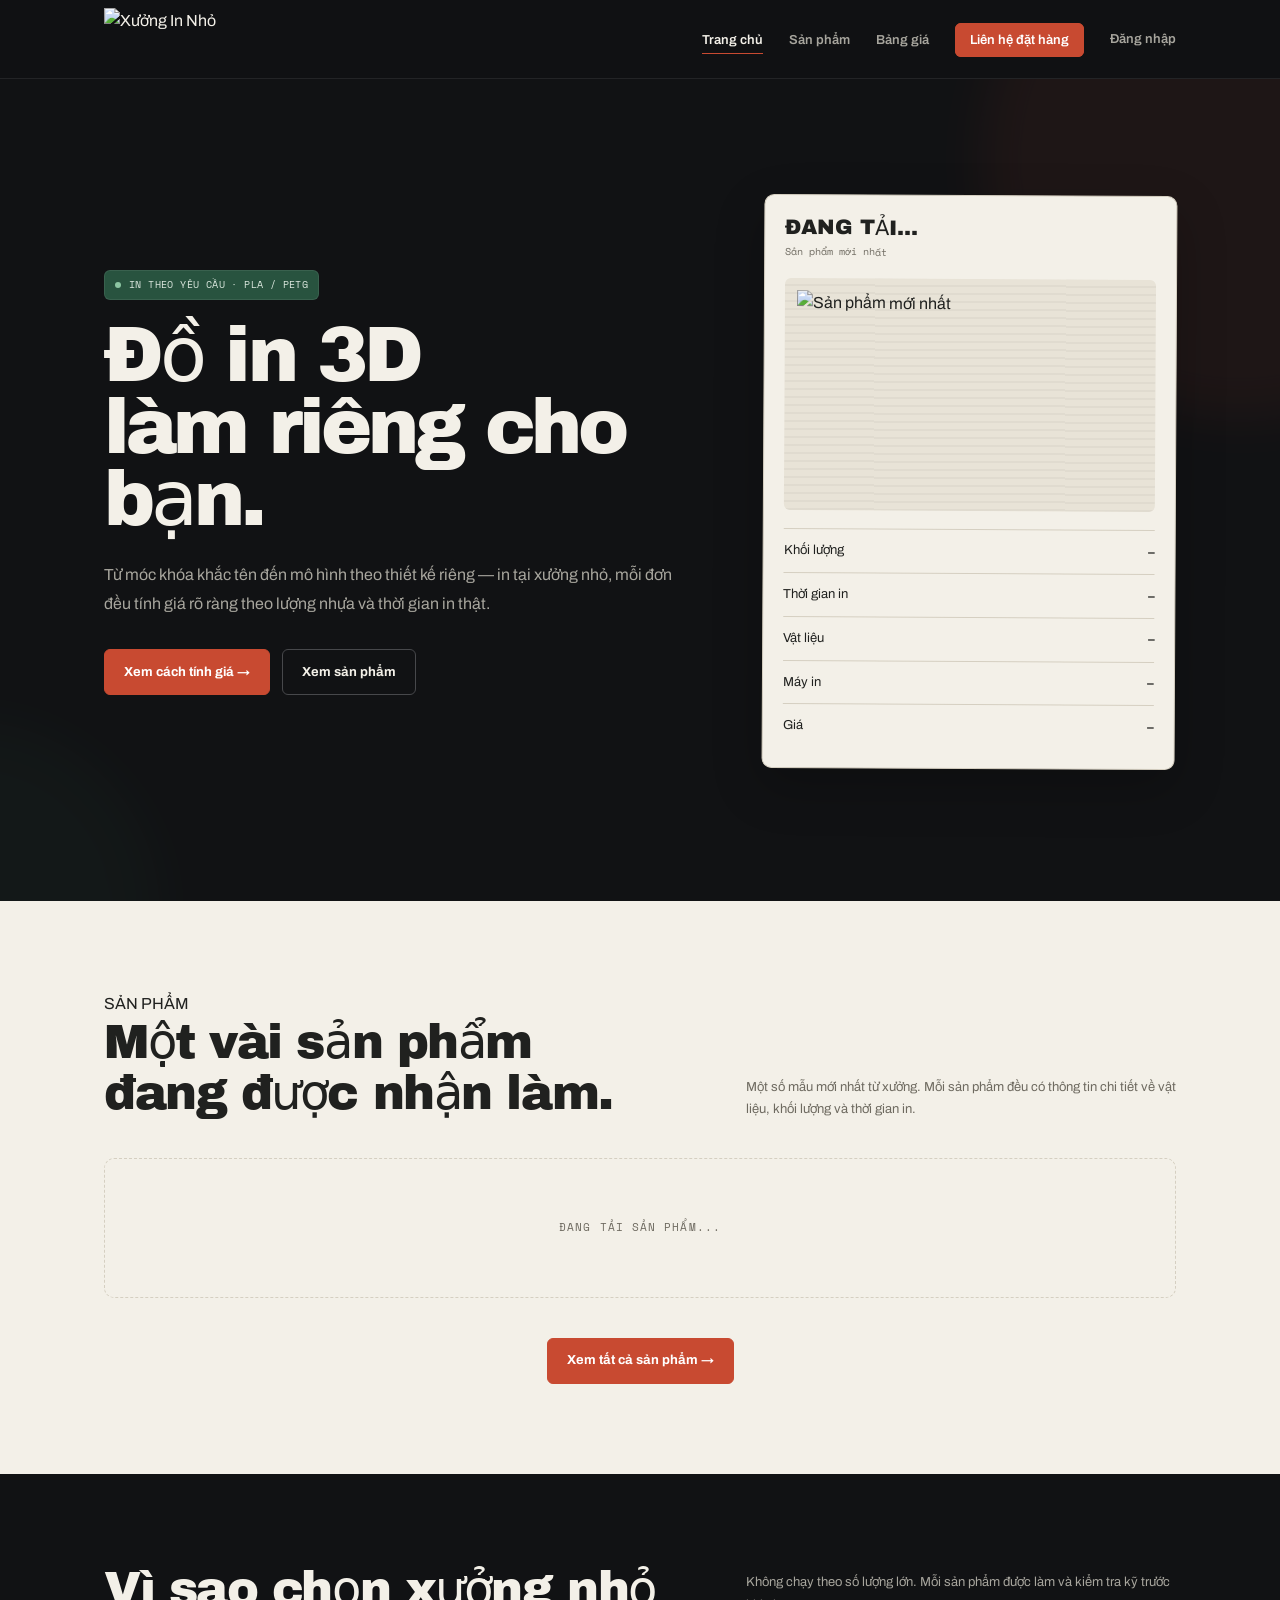
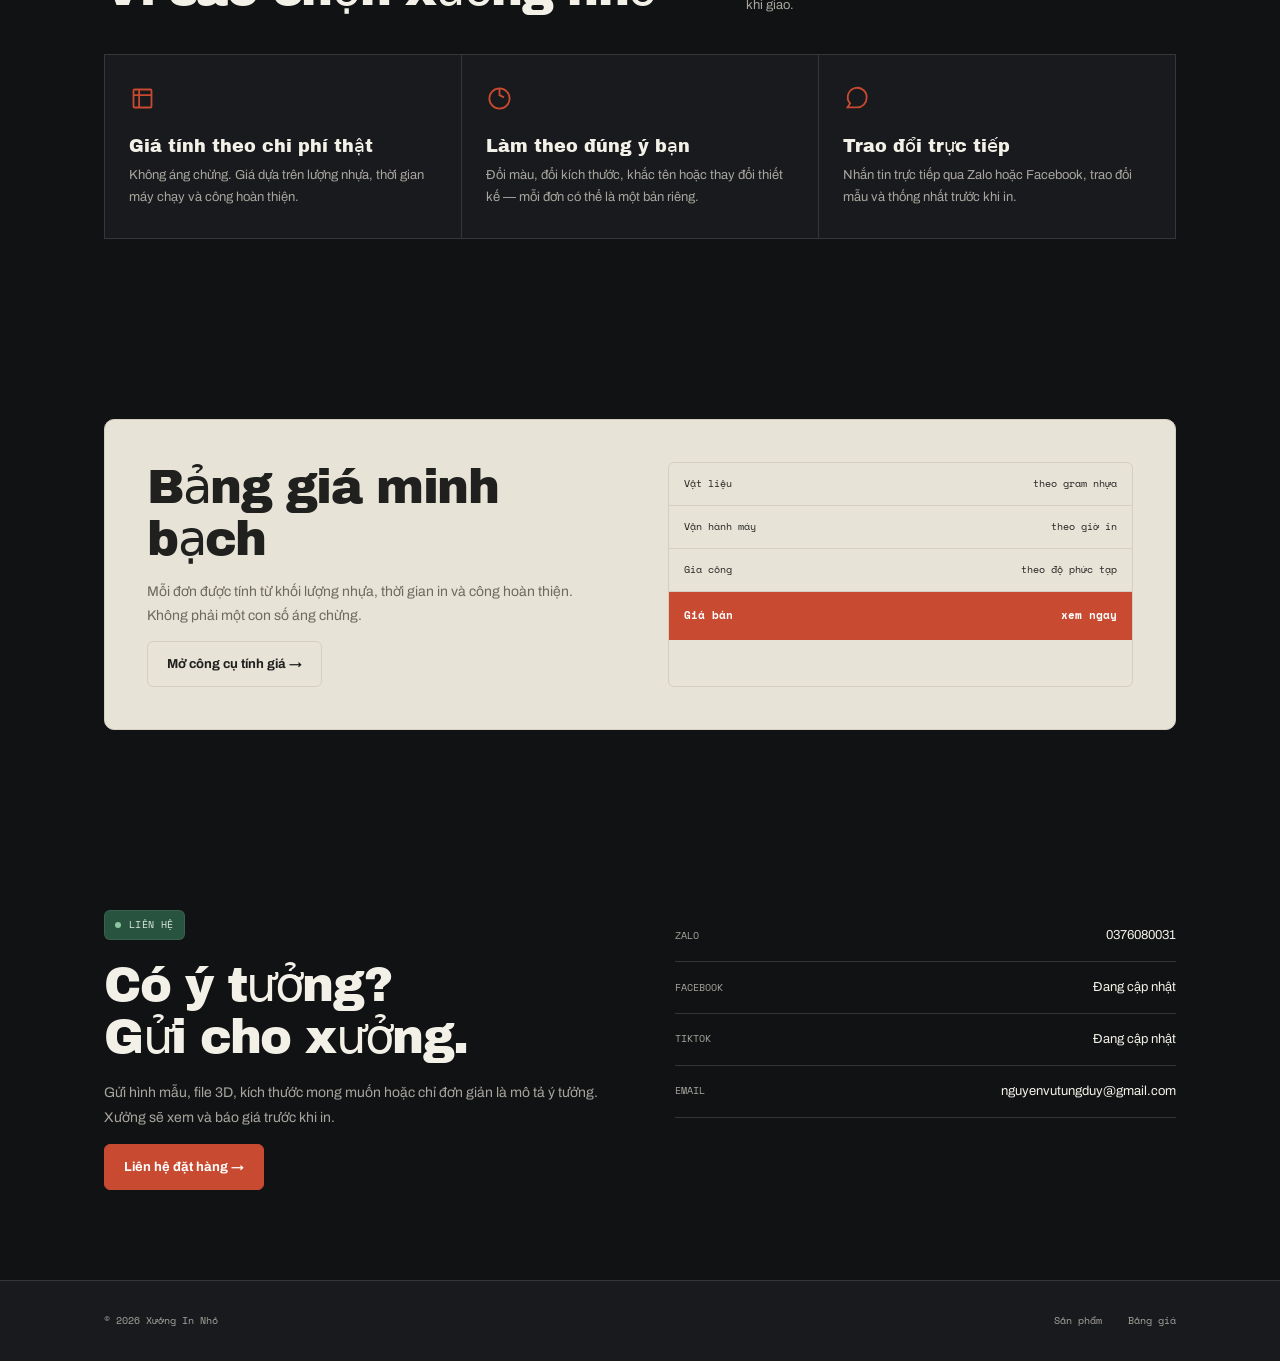
==== index.html @ 3a566a76 "first version" ====
<!DOCTYPE html>
<html lang="vi">

<head>

    <meta charset="UTF-8">

    <meta name="viewport" content="width=device-width, initial-scale=1.0">

    <title>
        Đồ in 3D làm riêng cho bạn | Xưởng In Nhỏ
    </title>


    <!-- ==================================================
         GOOGLE FONTS
    ================================================== -->

    <link rel="preconnect" href="https://fonts.googleapis.com">

    <link rel="preconnect" href="https://fonts.gstatic.com" crossorigin>

    <link
        href="https://fonts.googleapis.com/css2?family=Archivo:wght@400;500;600;700&family=Archivo+Black&family=Space+Mono:wght@400;700&display=swap"
        rel="stylesheet">


    <!-- ==================================================
         CSS CHÍNH
    ================================================== -->

    <link rel="stylesheet" href="css/style.css">

</head>


<body>


    <!-- ==================================================
         HEADER
    ================================================== -->

    <header>

        <nav class="nav">


            <!-- LOGO -->

            <a href="index.html" class="logo">

                <img src="images/designer.png" alt="Xưởng In Nhỏ">

            </a>


            <!-- MOBILE MENU -->

            <button class="nav-toggle" aria-label="Mở menu">
                ☰
            </button>


            <!-- MENU -->

            <ul class="nav-links">

                <li>

                    <a href="index.html" class="active">
                        Trang chủ
                    </a>

                </li>


                <li>

                    <a href="sanpham.html">
                        Sản phẩm
                    </a>

                </li>


                <li>

                    <a href="tinh-gia.html">
                        Bảng giá
                    </a>

                </li>


                <li>

                    <a href="#lien-he" class="cta">
                        Liên hệ đặt hàng
                    </a>

                </li>


                <!-- ==================================================
                     ADMIN LOGIN
                ================================================== -->

                <li id="adminNavItem" class="admin-nav-item">

                    <a href="dangnhap.html" id="adminLoginLink">
                        Đăng nhập
                    </a>

                </li>

            </ul>

        </nav>

    </header>



    <!-- ==================================================
         HERO
    ================================================== -->

    <main>


        <section class="hero">

            <div class="container">


                <!-- LEFT -->

                <div>

                    <span class="hero-tag">
                        IN THEO YÊU CẦU · PLA / PETG
                    </span>


                    <h1>

                        Đồ in 3D

                        <br>

                        làm riêng cho bạn.

                    </h1>


                    <p class="lead">

                        Từ móc khóa khắc tên đến mô hình theo
                        thiết kế riêng — in tại xưởng nhỏ,
                        mỗi đơn đều tính giá rõ ràng theo
                        lượng nhựa và thời gian in thật.

                    </p>


                    <div class="hero-actions">


                        <a href="tinh-gia.html" class="btn btn-primary">
                            Xem cách tính giá →
                        </a>


                        <a href="#san-pham" class="btn btn-outline">
                            Xem sản phẩm
                        </a>

                    </div>

                </div>



                <!-- RIGHT / PRODUCT PREVIEW -->

                <div class="spec-card" id="latestProductCard">

                    <div class="spec-head">
                        <div>
                            <div class="spec-title" id="latestProductName">
                                ĐANG TẢI...
                            </div>

                            <div class="spec-sub" id="latestProductCategory">
                                Sản phẩm mới nhất
                            </div>
                        </div>
                    </div>


                    <div class="spec-thumb">
                        <img id="latestProductImage" src="images/products/moc-khoa-ten.jpg" alt="Sản phẩm mới nhất">
                    </div>


                    <div class="spec-row">
                        <span>
                            Khối lượng
                        </span>

                        <span id="latestProductWeight">
                            —
                        </span>
                    </div>


                    <div class="spec-row">
                        <span>
                            Thời gian in
                        </span>

                        <span id="latestProductTime">
                            —
                        </span>
                    </div>


                    <div class="spec-row">
                        <span>
                            Vật liệu
                        </span>

                        <span id="latestProductMaterial">
                            —
                        </span>
                    </div>


                    <div class="spec-row">
                        <span>
                            Máy in
                        </span>

                        <span id="latestProductPrinter">
                            —
                        </span>
                    </div>


                    <div class="spec-row">
                        <span>
                            Giá
                        </span>

                        <span id="latestProductPrice">
                            —
                        </span>
                    </div>

                </div>

        </section>



        <!-- ==================================================
             PRODUCTS
        ================================================== -->

        <section id="san-pham" class="home-products">
            <div class="container">

                <div class="section-head home-products-head">
                    <div>
                        <span class="section-kicker">SẢN PHẨM</span>

                        <h2>
                            Một vài sản phẩm<br>
                            đang được nhận làm.
                        </h2>
                    </div>

                    <p>
                        Một số mẫu mới nhất từ xưởng.
                        Mỗi sản phẩm đều có thông tin chi tiết
                        về vật liệu, khối lượng và thời gian in.
                    </p>
                </div>

                <!-- SẢN PHẨM ĐƯỢC LẤY TỪ SUPABASE -->
                <div id="homeProductGrid" class="home-product-grid">
                    <div class="home-products-loading">
                        ĐANG TẢI SẢN PHẨM...
                    </div>
                </div>

                <div class="home-products-footer">
                    <a href="sanpham.html" class="btn btn-primary">
                        Xem tất cả sản phẩm →
                    </a>
                </div>

            </div>
        </section>



        <!-- ==================================================
             WHY US
        ================================================== -->

        <section>

            <div class="container">


                <div class="section-head">

                    <h2>
                        Vì sao chọn xưởng nhỏ
                    </h2>

                    <p>

                        Không chạy theo số lượng lớn.
                        Mỗi sản phẩm được làm và kiểm tra
                        kỹ trước khi giao.

                    </p>

                </div>



                <div class="feature-row">


                    <!-- FEATURE 1 -->

                    <div class="feature-item">

                        <svg viewBox="0 0 24 24" fill="none" stroke="currentColor" stroke-width="1.6">

                            <rect x="4" y="4" width="16" height="16" rx="1" />

                            <path d="M4 9h16M9 4v16" />

                        </svg>


                        <h3>
                            Giá tính theo chi phí thật
                        </h3>


                        <p>

                            Không áng chừng. Giá dựa trên
                            lượng nhựa, thời gian máy chạy
                            và công hoàn thiện.

                        </p>

                    </div>



                    <!-- FEATURE 2 -->

                    <div class="feature-item">

                        <svg viewBox="0 0 24 24" fill="none" stroke="currentColor" stroke-width="1.6">

                            <path d="M12 3v6l4 2" />

                            <circle cx="12" cy="12" r="9" />

                        </svg>


                        <h3>
                            Làm theo đúng ý bạn
                        </h3>


                        <p>

                            Đổi màu, đổi kích thước, khắc tên
                            hoặc thay đổi thiết kế — mỗi đơn
                            có thể là một bản riêng.

                        </p>

                    </div>



                    <!-- FEATURE 3 -->

                    <div class="feature-item">

                        <svg viewBox="0 0 24 24" fill="none" stroke="currentColor" stroke-width="1.6">

                            <path d="M21 11.5a8.4 8.4 0 0 1-8.4 8.4H4l2.3-3.5A8.4 8.4 0 1 1 21 11.5Z" />

                        </svg>


                        <h3>
                            Trao đổi trực tiếp
                        </h3>


                        <p>

                            Nhắn tin trực tiếp qua Zalo hoặc
                            Facebook, trao đổi mẫu và thống nhất
                            trước khi in.

                        </p>

                    </div>


                </div>

            </div>

        </section>



        <!-- ==================================================
             PRICING
        ================================================== -->

        <section>

            <div class="container">


                <div class="pricing-teaser">


                    <div>

                        <h2>
                            Bảng giá minh bạch
                        </h2>


                        <p>

                            Mỗi đơn được tính từ khối lượng nhựa,
                            thời gian in và công hoàn thiện.
                            Không phải một con số áng chừng.

                        </p>


                        <a href="tinh-gia.html" class="btn btn-outline-dark">
                            Mở công cụ tính giá →
                        </a>

                    </div>



                    <div class="formula-mini">


                        <div class="f-row">

                            <span>
                                Vật liệu
                            </span>

                            <span>
                                theo gram nhựa
                            </span>

                        </div>


                        <div class="f-row">

                            <span>
                                Vận hành máy
                            </span>

                            <span>
                                theo giờ in
                            </span>

                        </div>


                        <div class="f-row">

                            <span>
                                Gia công
                            </span>

                            <span>
                                theo độ phức tạp
                            </span>

                        </div>


                        <div class="f-row f-total">

                            <span>
                                Giá bán
                            </span>

                            <span>
                                xem ngay
                            </span>

                        </div>


                    </div>

                </div>

            </div>

        </section>



        <!-- ==================================================
             CONTACT
        ================================================== -->

        <section id="lien-he">

            <div class="container">


                <div class="contact-grid">


                    <div>

                        <span class="hero-tag">
                            LIÊN HỆ
                        </span>


                        <h2>

                            Có ý tưởng?

                            <br>

                            Gửi cho xưởng.

                        </h2>


                        <p>

                            Gửi hình mẫu, file 3D, kích thước
                            mong muốn hoặc chỉ đơn giản là mô tả
                            ý tưởng. Xưởng sẽ xem và báo giá
                            trước khi in.

                        </p>


                        <a href="lien-he.html" class="btn btn-primary">
                            Liên hệ đặt hàng →
                        </a>

                    </div>



                    <ul class="channel-list">


                        <li>

                            <span class="channel-name">
                                Zalo
                            </span>

                            <span class="channel-value">
                                0376080031
                            </span>

                        </li>


                        <li>

                            <span class="channel-name">
                                Facebook
                            </span>

                            <span class="channel-value">
                                Đang cập nhật
                            </span>

                        </li>


                        <li>

                            <span class="channel-name">
                                TikTok
                            </span>

                            <span class="channel-value">
                                Đang cập nhật
                            </span>

                        </li>


                        <li>

                            <span class="channel-name">
                                Email
                            </span>

                            <span class="channel-value">
                                nguyenvutungduy@gmail.com
                            </span>

                        </li>


                    </ul>

                </div>

            </div>

        </section>


    </main>



    <!-- ==================================================
         FOOTER
    ================================================== -->

    <footer>

        <div class="container">

            <p>
                © 2026 Xưởng In Nhỏ
            </p>


            <p>

                <a href="sanpham.html">
                    Sản phẩm
                </a>

                <a href="tinh-gia.html">
                    Bảng giá
                </a>

            </p>

        </div>

    </footer>



    <!-- ==================================================
         SUPABASE
    ================================================== -->

    <script src="https://cdn.jsdelivr.net/npm/@supabase/supabase-js@2"></script>
    <script src="JavaScript/index.js"></script>


</body>

</html>
---- css/style.css ----
/* =========================================================
   XƯỞNG IN NHỎ
   STYLE.CSS
   CSS DÙNG CHUNG CHO WEBSITE
========================================================= */


/* =========================================================
   1. DESIGN TOKENS
========================================================= */

:root {
    --ink: #111214;
    --ink-2: #191A1D;
    --ink-3: #222428;

    --paper: #F3F0E8;
    --paper-2: #E8E3D7;
    --paper-3: #DDD7C9;

    --clay: #C84A31;
    --clay-dark: #9E3523;
    --clay-light: #E8755E;

    --pine: #28533F;
    --pine-dark: #1B3B2D;
    --pine-light: #DDE9E0;

    --text-hi: #F3F0E8;
    --text-lo: #A7A59D;
    --text-ink: #20211F;
    --text-ink-muted: #6E6A60;

    --line: #35363A;
    --line-light: #47484B;
    --line-paper: #D5CFC1;

    --radius: 6px;
    --radius-lg: 10px;

    --wrap: 1120px;

    --font-display: 'Archivo Black', sans-serif;
    --font-body: 'Archivo', sans-serif;
    --font-mono: 'Space Mono', monospace;

    --shadow: 0 18px 50px rgba(0, 0, 0, .22);
}


/* =========================================================
   2. RESET
========================================================= */

* {
    box-sizing: border-box;
}

html {
    scroll-behavior: smooth;
}

body {
    margin: 0;
    background: var(--ink);
    color: var(--text-hi);
    font-family: var(--font-body);
    font-size: 16px;
    line-height: 1.6;
    -webkit-font-smoothing: antialiased;
    overflow-x: hidden;
}

::selection {
    background: var(--clay);
    color: #fff;
}

img {
    display: block;
    max-width: 100%;
}

a {
    color: inherit;
}

button,
input,
select,
textarea {
    font: inherit;
}

button {
    cursor: pointer;
}

h1,
h2,
h3,
h4 {
    margin: 0 0 .5em;
    font-family: var(--font-display);
    font-weight: 400;
    line-height: 1.08;
}

h1 {
    font-size: clamp(2.8rem, 6vw, 5rem);
    letter-spacing: -.045em;
}

h2 {
    font-size: clamp(2rem, 4vw, 3rem);
    letter-spacing: -.03em;
}

h3 {
    font-size: 1.1rem;
}

p {
    max-width: 65ch;
    margin: 0 0 1em;
}

.mono {
    font-family: var(--font-mono);
}


/* =========================================================
   3. CONTAINER
========================================================= */

.container {
    width: 100%;
    max-width: var(--wrap);
    margin: 0 auto;
    padding: 0 24px;
}

section {
    position: relative;
    padding: 90px 0;
}


/* =========================================================
   4. BUTTONS
========================================================= */

.btn {
    display: inline-flex;
    align-items: center;
    justify-content: center;

    min-height: 46px;
    padding: 11px 19px;

    border: 1px solid transparent;
    border-radius: var(--radius);

    font-family: var(--font-body);
    font-size: 13px;
    font-weight: 700;
    text-decoration: none;

    transition:
        transform .18s ease,
        background .18s ease,
        border-color .18s ease,
        color .18s ease,
        box-shadow .18s ease;
}

.btn:hover {
    transform: translateY(-2px);
}

.btn-primary {
    background: var(--clay);
    border-color: var(--clay);
    color: #fff;
}

.btn-primary:hover {
    background: var(--clay-dark);
    border-color: var(--clay-dark);
    box-shadow: 0 8px 22px rgba(200, 74, 49, .22);
}

.btn-outline {
    background: transparent;
    border-color: var(--line-light);
    color: var(--text-hi);
}

.btn-outline:hover {
    background: var(--ink-3);
    border-color: var(--text-lo);
}

.btn-outline-dark {
    background: transparent;
    border-color: var(--line-paper);
    color: var(--text-ink);
}

.btn-outline-dark:hover {
    background: var(--paper-3);
}


/* =========================================================
   5. HEADER
========================================================= */

header {
    position: sticky;
    top: 0;
    z-index: 1000;

    background: rgba(17, 18, 20, .92);
    border-bottom: 1px solid rgba(255, 255, 255, .08);

    backdrop-filter: blur(14px);
    -webkit-backdrop-filter: blur(14px);
}

.nav {
    display: flex;
    align-items: center;
    justify-content: space-between;

    width: 100%;
    max-width: var(--wrap);
    min-height: 78px;

    margin: 0 auto;
    padding: 8px 24px;
}


/* LOGO */

.logo {
    display: flex;
    align-items: center;
    flex-shrink: 0;

    text-decoration: none;
}

.logo img {
    width: auto;
    height: 62px;

    transition: transform .2s ease;
}

.logo:hover img {
    transform: scale(1.03);
}


/* NAVIGATION */

.nav-links {
    display: flex;
    align-items: center;
    gap: 26px;

    margin: 0;
    padding: 0;

    list-style: none;
}

.nav-links a {
    position: relative;

    color: var(--text-lo);

    font-size: 13px;
    font-weight: 600;
    text-decoration: none;

    transition: color .18s ease;
}

.nav-links a::after {
    content: "";

    position: absolute;
    left: 0;
    bottom: -7px;

    width: 0;
    height: 1px;

    background: var(--clay);

    transition: width .18s ease;
}

.nav-links a:hover,
.nav-links a.active {
    color: var(--text-hi);
}

.nav-links a:hover::after,
.nav-links a.active::after {
    width: 100%;
}


/* CONTACT CTA */

.nav-links a.cta {
    padding: 9px 14px;

    background: var(--clay);
    border: 1px solid var(--clay);
    border-radius: var(--radius);

    color: #fff;
}

.nav-links a.cta::after {
    display: none;
}

.nav-links a.cta:hover {
    background: var(--clay-dark);
    border-color: var(--clay-dark);
}


/* MOBILE BUTTON */

.nav-toggle {
    display: none;

    padding: 8px 11px;

    background: transparent;
    border: 1px solid var(--line-light);
    border-radius: var(--radius);

    color: var(--text-hi);
    font-size: 18px;
}


/* =========================================================
   6. ADMIN NAV
========================================================= */

.admin-nav-item {
    display: flex;
    align-items: center;
    gap: 10px;
}

.admin-link {
    font-family: var(--font-mono);
    font-size: 9px;
    font-weight: 700;
}

.admin-logout {
    padding: 7px 9px;

    background: transparent;
    border: 1px solid var(--clay);

    color: var(--clay);

    font-family: var(--font-mono);
    font-size: 9px;
    font-weight: 700;

    transition:
        background .15s ease,
        color .15s ease;
}

.admin-logout:hover {
    background: var(--clay);
    color: #fff;
}

.admin-logout:disabled {
    opacity: .5;
    cursor: not-allowed;
}


/* =========================================================
   7. HERO
========================================================= */

.hero {
    min-height: calc(100vh - 78px);

    display: flex;
    align-items: center;

    padding: 85px 0 100px;

    overflow: hidden;
}


/* DECORATION */

.hero::before {
    content: "";

    position: absolute;

    width: 520px;
    height: 520px;

    right: -220px;
    top: -180px;

    background: var(--clay);
    opacity: .07;

    border-radius: 50%;
    filter: blur(25px);

    pointer-events: none;
}

.hero::after {
    content: "";

    position: absolute;

    width: 380px;
    height: 380px;

    left: -220px;
    bottom: -200px;

    background: var(--pine);
    opacity: .09;

    border-radius: 50%;
    filter: blur(25px);

    pointer-events: none;
}


/* HERO GRID */

.hero .container {
    position: relative;
    z-index: 2;

    display: grid;
    grid-template-columns: minmax(0, 1.05fr) minmax(360px, .75fr);

    gap: 80px;

    align-items: center;
}


/* HERO TAG */

.hero-tag {
    display: inline-flex;
    align-items: center;
    gap: 8px;

    margin-bottom: 20px;
    padding: 6px 10px;

    background: var(--pine);
    border: 1px solid rgba(255, 255, 255, .08);
    border-radius: var(--radius);

    color: var(--pine-light);

    font-family: var(--font-mono);
    font-size: 10px;
    letter-spacing: .04em;
    text-transform: uppercase;
}

.hero-tag::before {
    content: "";

    width: 6px;
    height: 6px;

    background: #8CC5A2;
    border-radius: 50%;
}


/* HERO TITLE */

.hero h1 {
    max-width: 760px;
    margin-bottom: 25px;

    font-size: clamp(50px, 6vw, 82px);
    line-height: .94;
    letter-spacing: -.05em;
}

.hero h1 span {
    color: var(--clay);
}


/* HERO TEXT */

.hero .lead {
    max-width: 610px;

    margin-top: 25px;
    margin-bottom: 30px;

    color: var(--text-lo);

    font-size: 16px;
    line-height: 1.8;
}


/* HERO BUTTONS */

.hero-actions {
    display: flex;
    flex-wrap: wrap;
    gap: 12px;

    margin-top: 30px;
}


/* =========================================================
   8. HERO PRODUCT / SPEC CARD
========================================================= */

.spec-card {
    position: relative;

    padding: 20px;

    background: var(--paper);
    border: 1px solid var(--line-paper);
    border-radius: var(--radius-lg);

    color: var(--text-ink);

    box-shadow: var(--shadow);

    transform: rotate(.3deg);

    transition:
        transform .25s ease,
        box-shadow .25s ease;
}

.spec-card:hover {
    transform: rotate(0deg) translateY(-4px);
    box-shadow: 0 24px 60px rgba(0, 0, 0, .28);
}


/* CARD HEADER */

.spec-head {
    display: flex;
    align-items: flex-start;
    justify-content: space-between;

    gap: 20px;
}

.spec-title {
    font-family: var(--font-display);
    font-size: 21px;
    line-height: 1.15;
}

.spec-sub {
    margin-top: 5px;

    color: var(--text-ink-muted);

    font-family: var(--font-mono);
    font-size: 10px;
}


/* CARD IMAGE */

.spec-thumb {
    position: relative;

    width: 100%;
    aspect-ratio: 16 / 10;

    margin: 18px 0;

    overflow: hidden;

    background: var(--paper-2);
    border-radius: var(--radius);
}

.spec-thumb img {
    width: 100%;
    height: 100%;

    object-fit: contain;
    padding: 12px;

    transition: transform .3s ease;
}

.spec-card:hover .spec-thumb img {
    transform: scale(1.04);
}


/* CARD IMAGE SCAN EFFECT */

.spec-thumb::after {
    content: "";

    position: absolute;
    inset: 0;

    pointer-events: none;

    background:
        repeating-linear-gradient(0deg,
            rgba(0, 0, 0, .035) 0 2px,
            transparent 2px 8px);
}


/* CARD ROW */

.spec-row {
    display: flex;
    justify-content: space-between;
    align-items: center;

    gap: 20px;

    padding: 11px 0;

    border-top: 1px solid var(--line-paper);

    font-size: 13px;
}

.spec-row span:last-child {
    color: var(--text-ink);

    font-family: var(--font-mono);
    font-size: 11px;
    font-weight: 700;

    text-align: right;
}


/* =========================================================
   9. SECTION HEADING
========================================================= */

.section-head {
    display: flex;
    justify-content: space-between;
    align-items: flex-end;

    gap: 35px;

    margin-bottom: 38px;
}

.section-head h2 {
    margin: 0;
}

.section-head p {
    max-width: 430px;

    margin: 0;

    color: var(--text-lo);

    font-size: 13px;
    line-height: 1.7;
}


/* =========================================================
   10. HOMEPAGE PRODUCTS
========================================================= */

#san-pham {
    background: var(--paper);
    color: var(--text-ink);
}


/* PRODUCT HEADER */

#san-pham .section-head p {
    color: var(--text-ink-muted);
}


/* PRODUCT GRID */

.home-product-grid {
    display: grid;
    grid-template-columns: repeat(4, 1fr);

    gap: 18px;
}


/* PRODUCT CARD */

.home-product-card {
    position: relative;

    display: flex;
    flex-direction: column;

    min-width: 0;

    overflow: hidden;

    background: #fff;

    border: 1px solid var(--line-paper);
    border-radius: var(--radius-lg);

    transition:
        transform .25s ease,
        box-shadow .25s ease,
        border-color .25s ease;
}

.home-product-card:hover {
    transform: translateY(-6px);

    border-color: var(--clay);

    box-shadow: 0 18px 40px rgba(0, 0, 0, .12);
}


/* PRODUCT IMAGE */

.home-product-image {
    position: relative;

    width: 100%;
    aspect-ratio: 1 / 1;

    overflow: hidden;

    background: var(--paper-2);
}

.home-product-image-link {
    display: block;

    text-decoration: none;
}

.home-product-image img {
    width: 100%;
    height: 100%;

    object-fit: cover;

    transition: transform .35s ease;
}

.home-product-card:hover .home-product-image img {
    transform: scale(1.05);
}


/* IMAGE OVERLAY */

.home-product-image::after {
    content: "";

    position: absolute;
    inset: 0;

    pointer-events: none;

    background:
        linear-gradient(to top,
            rgba(0, 0, 0, .08),
            transparent 40%);
}


/* PRODUCT CONTENT */

.home-product-content {
    display: flex;
    flex-direction: column;

    flex: 1;

    padding: 20px;
}


/* CATEGORY */

.home-product-category {
    margin-bottom: 8px;

    color: var(--clay);

    font-family: var(--font-mono);
    font-size: 9px;
    font-weight: 700;

    letter-spacing: .1em;
    text-transform: uppercase;
}


/* NAME */

.home-product-name {
    margin: 0 0 9px;

    color: var(--text-ink);

    font-family: var(--font-display);
    font-size: 18px;
    line-height: 1.15;
}


/* DESCRIPTION */

.home-product-description {
    display: -webkit-box;
    -webkit-box-orient: vertical;
    -webkit-line-clamp: 2;

    overflow: hidden;

    margin: 0 0 18px;

    color: var(--text-ink-muted);

    font-size: 13px;
    line-height: 1.6;
}


/* PRODUCT META */

.home-product-meta {
    display: grid;
    grid-template-columns: 1fr 1fr;

    margin-top: auto;

    border-top: 1px solid var(--line-paper);
}

.home-product-meta-item {
    display: flex;
    flex-direction: column;

    gap: 4px;

    padding: 12px 0 0;
}

.home-product-meta-item:nth-child(2) {
    padding-left: 12px;

    border-left: 1px solid var(--line-paper);
}


/* META LABEL */

.home-product-meta-label {
    color: var(--text-ink-muted);

    font-family: var(--font-mono);
    font-size: 8px;

    letter-spacing: .08em;
    text-transform: uppercase;
}


/* META VALUE */

.home-product-meta-value {
    color: var(--text-ink);

    font-size: 12px;
    font-weight: 700;
}


/* PRODUCT BOTTOM */

.home-product-bottom {
    display: flex;
    justify-content: space-between;
    align-items: center;

    gap: 10px;

    margin-top: 18px;
}


/* PRICE */

.home-product-price {
    color: var(--clay);

    font-family: var(--font-mono);
    font-size: 15px;
    font-weight: 700;
}


/* VIEW LINK */

.home-product-link {
    color: var(--text-ink);

    font-family: var(--font-mono);
    font-size: 9px;
    font-weight: 700;

    letter-spacing: .08em;
    text-decoration: none;
    text-transform: uppercase;

    transition: color .18s ease;
}

.home-product-link:hover {
    color: var(--clay);
}


/* PRODUCT FOOTER BUTTON */

.home-products-footer {
    display: flex;
    justify-content: center;

    margin-top: 40px;
}


/* LOADING */

.home-products-loading {
    grid-column: 1 / -1;

    padding: 60px 20px;

    border: 1px dashed var(--line-paper);
    border-radius: var(--radius-lg);

    color: var(--text-ink-muted);

    font-family: var(--font-mono);
    font-size: 11px;

    text-align: center;
    letter-spacing: .1em;
}


/* EMPTY */

.home-products-empty {
    grid-column: 1 / -1;

    padding: 60px 20px;

    background: rgba(0, 0, 0, .025);

    border: 1px dashed var(--line-paper);
    border-radius: var(--radius-lg);

    color: var(--text-ink-muted);

    font-size: 14px;

    text-align: center;
}


/* =========================================================
   11. FEATURE SECTION
========================================================= */

.feature-row {
    display: grid;
    grid-template-columns: repeat(3, 1fr);

    gap: 1px;

    background: var(--line);

    border: 1px solid var(--line);
}

.feature-item {
    padding: 30px 24px;

    background: var(--ink-2);

    transition: background .2s ease;
}

.feature-item:hover {
    background: var(--ink-3);
}

.feature-item svg {
    width: 27px;
    height: 27px;

    margin-bottom: 18px;

    color: var(--clay);
}

.feature-item h3 {
    margin-bottom: 9px;
}

.feature-item p {
    margin: 0;

    color: var(--text-lo);

    font-size: 13px;
    line-height: 1.65;
}


/* =========================================================
   12. PRICING
========================================================= */

.pricing-teaser {
    display: grid;
    grid-template-columns: 1fr 1fr;

    gap: 55px;

    padding: 42px;

    background: var(--paper-2);
    border: 1px solid var(--line-paper);
    border-radius: var(--radius-lg);

    color: var(--text-ink);
}

.pricing-teaser h2 {
    margin-bottom: 14px;
}

.pricing-teaser p {
    color: var(--text-ink-muted);

    font-size: 14px;
    line-height: 1.7;
}


/* FORMULA */

.formula-mini {
    overflow: hidden;

    border: 1px solid var(--line-paper);
    border-radius: var(--radius);
}

.formula-mini .f-row {
    display: flex;
    justify-content: space-between;

    gap: 20px;

    padding: 13px 15px;

    border-bottom: 1px solid var(--line-paper);

    font-family: var(--font-mono);
    font-size: 10px;
}

.formula-mini .f-row:last-child {
    border-bottom: none;
}

.formula-mini .f-total {
    padding: 15px;

    background: var(--clay);

    color: #fff;

    font-size: 11px;
    font-weight: 700;
}


/* =========================================================
   13. CONTACT
========================================================= */

#lien-he {
    background: var(--ink);
}

.contact-grid {
    display: grid;
    grid-template-columns: 1fr 1fr;

    gap: 70px;
}

.contact-grid h2 {
    margin-bottom: 17px;
}

.contact-grid>div>p {
    color: var(--text-lo);

    font-size: 14px;
    line-height: 1.75;
}


/* CONTACT CHANNELS */

.channel-list {
    margin: 0;
    padding: 0;

    list-style: none;
}

.channel-list li {
    display: flex;
    justify-content: space-between;
    align-items: center;

    gap: 20px;

    padding: 15px 0;

    border-bottom: 1px solid var(--line);
}

.channel-name {
    color: var(--text-lo);

    font-family: var(--font-mono);
    font-size: 10px;

    text-transform: uppercase;
}

.channel-value {
    color: var(--text-hi);

    font-size: 13px;

    text-align: right;
}


/* =========================================================
   14. FOOTER
========================================================= */

footer {
    padding: 32px 0;

    background: var(--ink-2);
    border-top: 1px solid var(--line);
}

footer .container {
    display: flex;
    justify-content: space-between;
    align-items: center;

    gap: 20px;
}

footer p {
    margin: 0;

    color: var(--text-lo);

    font-family: var(--font-mono);
    font-size: 10px;
}

footer a {
    margin-left: 20px;

    color: var(--text-lo);

    text-decoration: none;

    transition: color .15s ease;
}

footer a:hover {
    color: var(--text-hi);
}


/* =========================================================
   15. UTILITY
========================================================= */

.text-clay {
    color: var(--clay);
}

.text-pine {
    color: var(--pine-light);
}

.muted {
    color: var(--text-lo);
}


/* =========================================================
   16. SCROLLBAR
========================================================= */

::-webkit-scrollbar {
    width: 9px;
}

::-webkit-scrollbar-track {
    background: var(--ink);
}

::-webkit-scrollbar-thumb {
    background: #3B3C3F;

    border-radius: 10px;
}

::-webkit-scrollbar-thumb:hover {
    background: #55565A;
}


/* =========================================================
   17. RESPONSIVE
========================================================= */


/* TABLET */

@media (max-width: 1000px) {

    .hero .container {
        grid-template-columns: 1fr;
        gap: 50px;
    }

    .spec-card {
        max-width: 600px;
        width: 100%;
        margin: 0 auto;
    }

    .home-product-grid {
        grid-template-columns: repeat(2, 1fr);
    }

    .pricing-teaser {
        grid-template-columns: 1fr;
    }
}


/* MOBILE NAV */

@media (max-width: 820px) {

    .nav {
        min-height: 70px;
        padding: 7px 18px;
    }

    .logo img {
        height: 55px;
    }

    .nav-toggle {
        display: block;
    }

    .nav-links {
        position: absolute;

        top: 100%;
        left: 0;
        right: 0;

        display: flex;
        flex-direction: column;
        align-items: flex-start;

        gap: 0;

        max-height: 0;
        overflow: hidden;

        background: var(--ink-2);
        border-bottom: 1px solid var(--line);

        transition: max-height .25s ease;
    }

    .nav-links.open {
        max-height: 600px;
    }

    .nav-links li {
        width: 100%;
    }

    .nav-links a {
        display: block;

        width: 100%;

        padding: 15px 22px;

        border-bottom: 1px solid var(--line);
    }

    .nav-links a::after {
        display: none;
    }

    .nav-links a.cta {
        border: none;
        border-radius: 0;
    }

    .admin-nav-item {
        flex-direction: column;
        align-items: flex-start;

        gap: 0;
    }

    .admin-nav-item .admin-logout {
        width: 100%;
        padding: 15px 22px;

        border: none;
        border-bottom: 1px solid var(--line);

        text-align: left;
    }
}


/* SMALL TABLET */

@media (max-width: 700px) {

    section {
        padding: 70px 0;
    }

    .container {
        padding: 0 18px;
    }

    .section-head {
        flex-direction: column;
        align-items: flex-start;

        gap: 12px;

        margin-bottom: 28px;
    }

    .feature-row {
        grid-template-columns: 1fr;
    }

    .contact-grid {
        grid-template-columns: 1fr;
        gap: 40px;
    }

    .pricing-teaser {
        padding: 28px;
        gap: 35px;
    }
}


/* MOBILE */

@media (max-width: 600px) {

    h1 {
        font-size: 2.6rem;
    }

    h2 {
        font-size: 2rem;
    }

    section {
        padding: 60px 0;
    }

    .hero {
        min-height: auto;

        padding: 55px 0 70px;
    }

    .hero h1 {
        font-size: 48px;
    }

    .hero-actions {
        flex-direction: column;
        align-items: stretch;
    }

    .hero-actions .btn {
        width: 100%;
    }

    .home-product-grid {
        grid-template-columns: 1fr;
    }

    .home-product-image {
        aspect-ratio: 1 / 1;
    }

    .channel-list li {
        align-items: flex-start;
    }

    footer .container {
        flex-direction: column;
        align-items: flex-start;
    }

    footer a {
        margin-left: 0;
        margin-right: 20px;
    }
}


/* VERY SMALL PHONE */

@media (max-width: 420px) {

    .container {
        padding: 0 15px;
    }

    .hero h1 {
        font-size: 42px;
    }

    .spec-card {
        padding: 15px;
    }

    .home-product-content {
        padding: 17px;
    }

    .pricing-teaser {
        padding: 22px;
    }
}
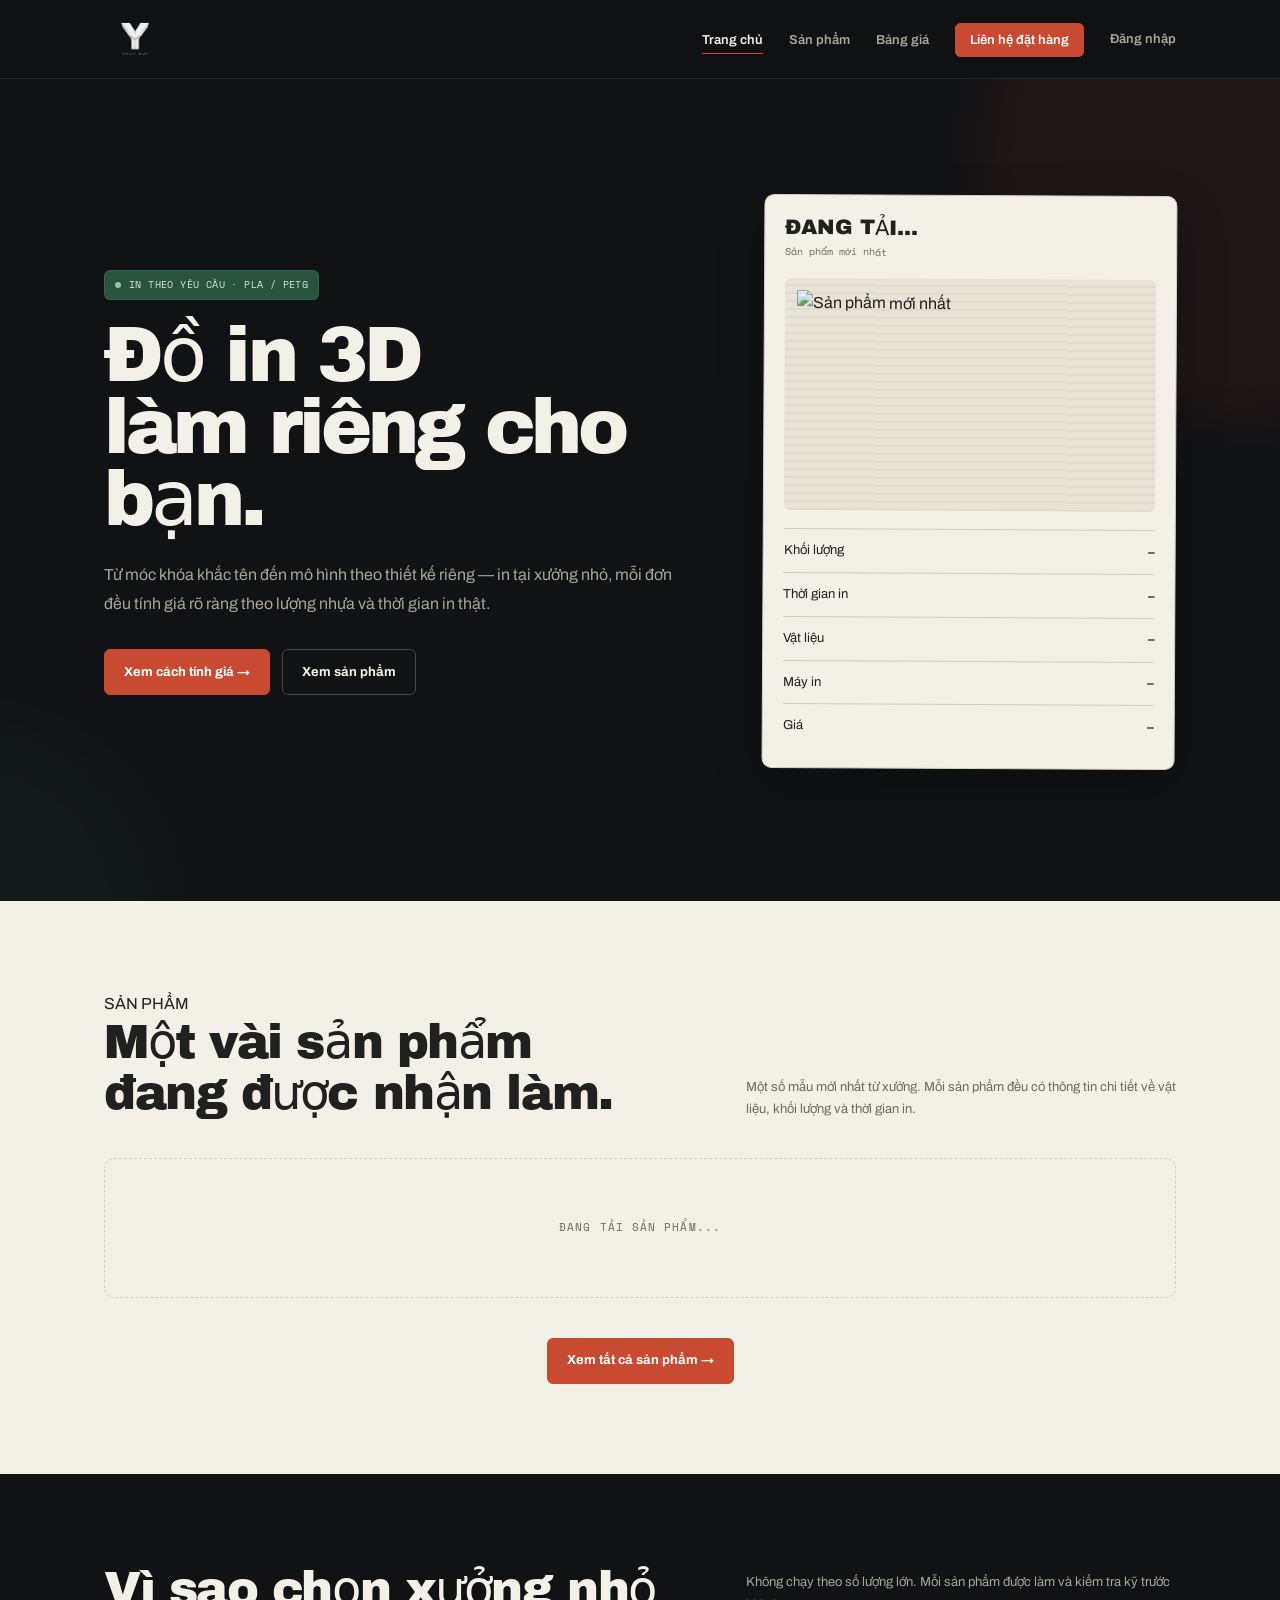
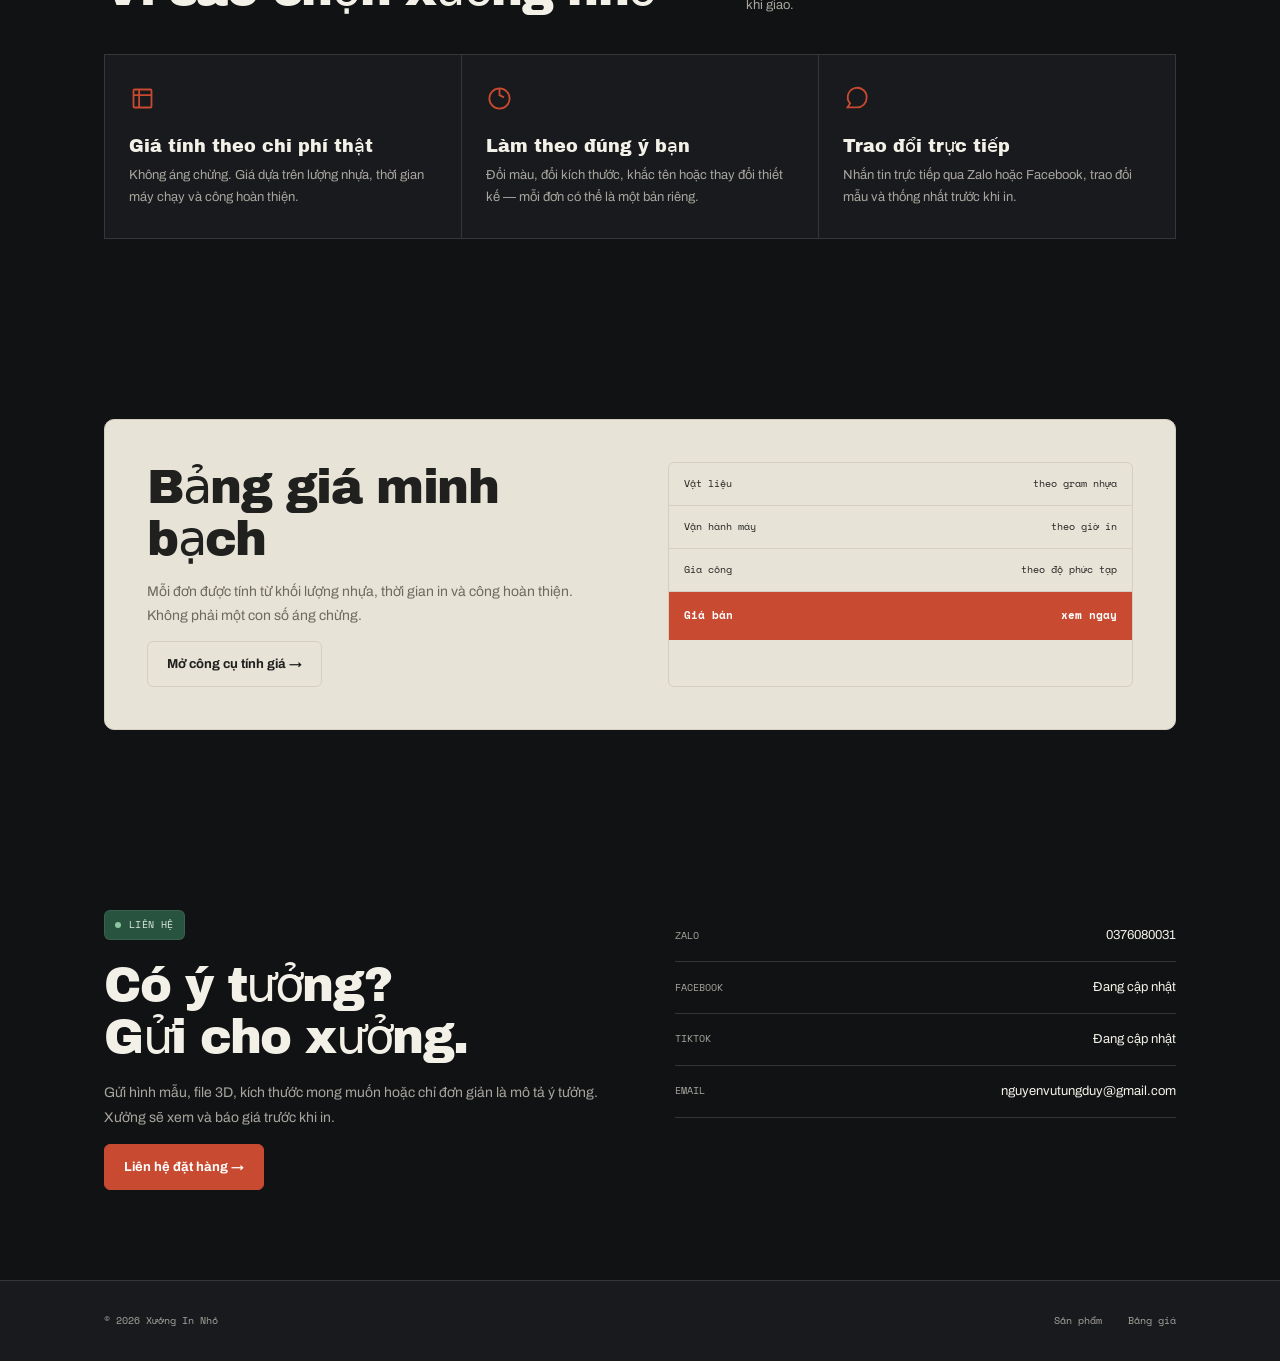
==== commit e582d5ee: "fix logo" ====
--- a/index.html
+++ b/index.html
@@ -50,7 +50,7 @@
 
             <a href="index.html" class="logo">
 
-                <img src="images/designer.png" alt="Xưởng In Nhỏ">
+                <img src="images/Designer.png" alt="Xưởng In Nhỏ">
 
             </a>
 
